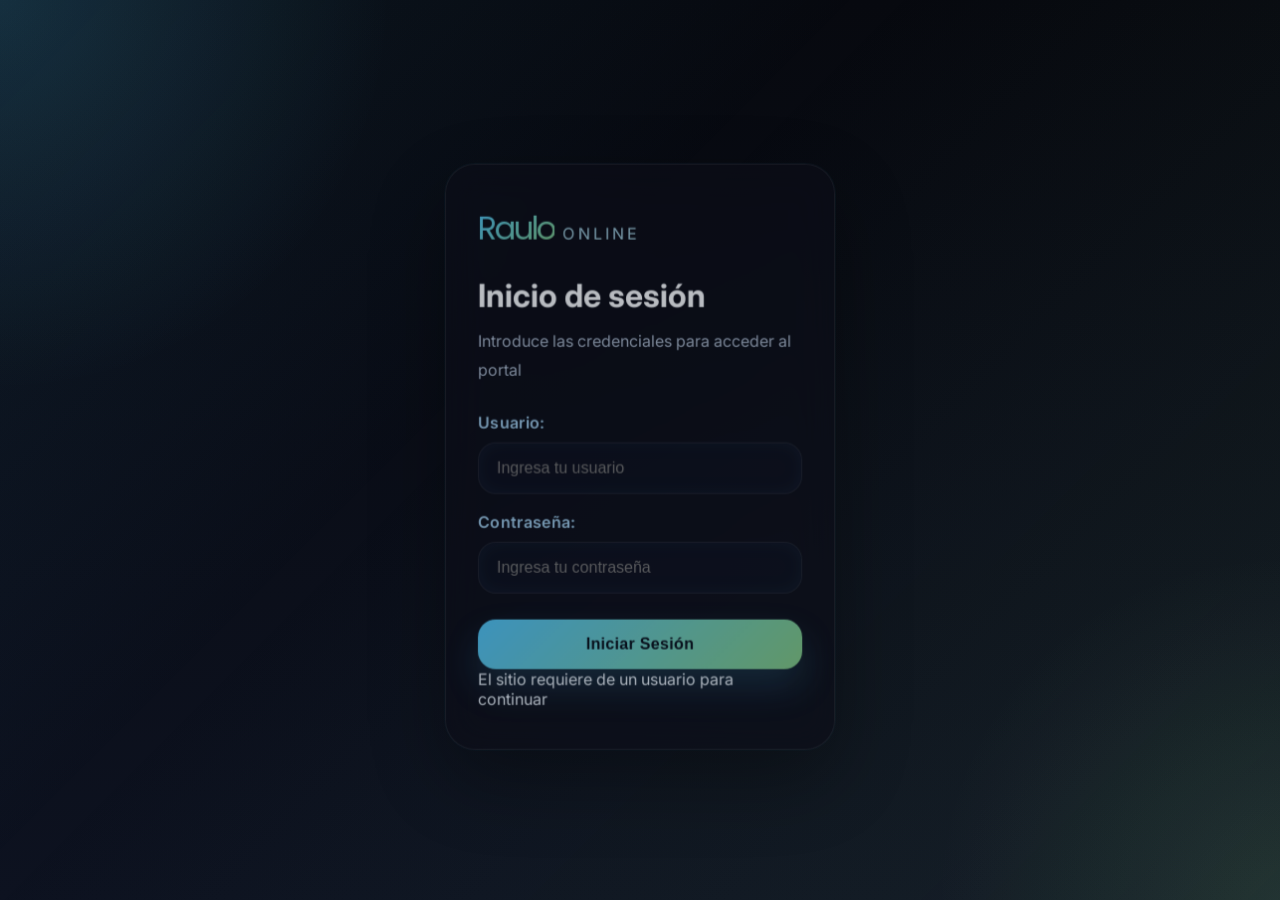
==== portal.html @ 873f28a8 "Se agregó sección multimedia en win.html" ====
<!DOCTYPE html>
<html lang="es">
<head>
<meta charset="UTF-8">
<meta name="viewport" content="width=device-width, initial-scale=1.0">
<title>Raulo Online</title>

<link href="https://fonts.googleapis.com/css2?family=Poppins:wght@700&family=Inter:wght@300;400&display=swap" rel="stylesheet">

<link rel="stylesheet" href="styles.css">


</head>

<body>

<div class="subtitle">www.raulo.online</div>
<div class="description">
El botón "Comenzar Escaneo" recopilará información detallada sobre tu entorno, incluyendo datos del navegador, sistema operativo, prueba de velocidad simulada para medir tu velocidad de descarga, carga y latencia. Esta información se muestra en una terminal interactiva para que puedas revisar los resultados del escaneo.
</div>
<h1>Escanear Ahora!</h1>

<button class="btn" id="startBtn" onclick="startScan()">Comenzar Escaneo</button>

<div class="terminal" id="terminal"></div>

<button class="btn reset-btn" id="resetBtn" onclick="reset()">Ocultar Resultados</button>

<!-- 🔽 SECCIONES -->
<div class="sections">

    <div class="box">
        <h3>Descargas:</h3>

        <!-- LINKS OFICIALES -->
        <a href="\Apps\Windows\win.html" target="_blank"><button>WinApps</button></a>
        <a href="https://d.winrar.es/d/103z1777376047/4kB0j9oBWnFMX7I-Hnxdvw/winrar-x64-720es.exe" target="_blank"><button>WinRAR</button></a>
        <a href="https://google.com" target="_blank"><button>Anydesk</button></a>
        <a href="https://github.com/ip7z/7zip/releases/download/26.01/7z2601-x64.exe" target="_blank"><button>7zip</button></a>
    </div>

    <div class="box">
        <h3>Herramientas:</h3>

        <!-- 🔽 PON AQUÍ TUS ARCHIVOS -->
        <!-- EJEMPLO: tools/deployoffice.exe -->
        <a href="tools/deployoffice.exe" download><button>DeployOffice</button></a>

        <!-- 🔽 PON AQUÍ TUS ARCHIVOS -->
        <a href="tools/winactive.exe" download><button>WinActive</button></a>
    </div>
</div>

<div class="divider"></div>

<div class="sections">
    <div class="box">
        <h3>Otros:</h3>

        <!-- 🔽 PON AQUÍ TUS ARCHIVOS -->
        <!-- EJEMPLO: home -->
        <a href="https://www.raulo.online" target="_blank"><button>Home</button></a>

    </div>

    <div class="box">
        <h3>Términos y condiciones</h3>

        <!-- 🔽 PON AQUÍ TUS ARCHIVOS -->
        <!-- EJEMPLO: home -->
        <a href="terms.html" target="_blank"><button>Ver</button></a>
    </div>
</div>

<script>
const terminal = document.getElementById("terminal");

function delay(ms){ return new Promise(r => setTimeout(r, ms)); }

function type(text, cls){
    return new Promise(resolve=>{
        let el = document.createElement("div");
        el.className = cls;
        terminal.appendChild(el);

        let i=0;
        function write(){
            if(i<text.length){
                el.textContent += text[i++];
                setTimeout(write,15);
            } else resolve();
        }
        write();
    });
}

function getBrowser(){
    let ua=navigator.userAgent;
    if(ua.includes("Chrome")) return "Chrome";
    if(ua.includes("Firefox")) return "Firefox";
    if(ua.includes("Edg")) return "Edge";
    return "Unknown";
}

function getOS(){
    let ua=navigator.userAgent;
    if(ua.includes("Windows")) return "Windows";
    if(ua.includes("Android")) return "Android";
    if(ua.includes("iPhone")) return "iOS";
    return "Unknown";
}

function getScreenResolution(){
    return window.screen.width + "x" + window.screen.height;
}

function getTimezone(){
    return Intl.DateTimeFormat().resolvedOptions().timeZone;
}

function getLanguage(){
    return navigator.language || navigator.userLanguage;
}

function getConnectionType(){
    let connection = navigator.connection || navigator.mozConnection || navigator.webkitConnection;
    return connection ? connection.effectiveType : "Unknown";
}

async function getPrivateIP(){
    return new Promise((resolve) => {
        let pc = new RTCPeerConnection({iceServers: []});
        pc.createDataChannel("");
        pc.createOffer().then(offer => pc.setLocalDescription(offer)).catch(e => {});
        
        pc.onicecandidate = (ice) => {
            if(!ice || !ice.candidate) return;
            let ipRegex = /([0-9]{1,3}(\.[0-9]{1,3}){3})/;
            let ipAddr = ipRegex.exec(ice.candidate.candidate);
            if(ipAddr) {
                resolve(ipAddr[1]);
                pc.close();
            }
        };
        
        setTimeout(() => {
            resolve("Unavailable");
            pc.close();
        }, 2000);
    });
}

function getGPUInfo(){
    try {
        let canvas = document.createElement("canvas");
        let gl = canvas.getContext("webgl") || canvas.getContext("experimental-webgl");
        let debugInfo = gl.getExtension("WEBGL_debug_renderer_info");
        let gpu = gl.getParameter(debugInfo.UNMASKED_RENDERER_WEBGL);
        return gpu || "Unknown";
    } catch(e) {
        return "Unavailable";
    }
}

function getCPUCores(){
    return navigator.hardwareConcurrency || "Unknown";
}

function getRAM(){
    return navigator.deviceMemory ? navigator.deviceMemory + " GB" : "Unknown";
}

async function getBatteryInfo(){
    try {
        let battery = await navigator.getBattery();
        return Math.round(battery.level * 100) + "%";
    } catch(e) {
        return "Unavailable";
    }
}

function getDeviceType(){
    let ua = navigator.userAgent;
    if(/tablet|ipad|playbook|silk/i.test(ua)) return "Tablet";
    if(/mobile|android|iphone|ipod|blackberry|windows phone/i.test(ua)) return "Mobile";
    return "Desktop";
}

function getColorDepth(){
    return screen.colorDepth + " bits";
}

function getCookiesEnabled(){
    return navigator.cookieEnabled ? "Enabled" : "Disabled";
}

function getJavaEnabled(){
    return navigator.javaEnabled ? "Enabled" : "Disabled";
}

async function getStorageAvailable(){
    try {
        if(navigator.storage && navigator.storage.estimate) {
            let estimate = await navigator.storage.estimate();
            let available = (estimate.quota / (1024*1024*1024)).toFixed(2) + " GB";
            let used = (estimate.usage / (1024*1024*1024)).toFixed(2) + " GB";
            return used + " / " + available;
        }
        return "Unavailable";
    } catch(e) {
        return "Unavailable";
    }
}

function getDNT(){
    let dnt = navigator.doNotTrack;
    if(dnt === "1") return "Enabled";
    if(dnt === "0") return "Disabled";
    return "Unknown";
}

async function startScan(){
    terminal.innerHTML="";
    terminal.style.display="block";
    document.getElementById("startBtn").style.display="none";

    await type("> initializing scan...","cmd");

    let bar=document.createElement("div");
    bar.className="progress";
    let inner=document.createElement("div");
    inner.className="bar";
    bar.appendChild(inner);
    terminal.appendChild(bar);

    for(let i=0;i<=100;i++){
        inner.style.width=i+"%";
        await delay(15);
    }

    await type("> detecting environment...","cmd");

    await type("browser:","label");
    await type(getBrowser(),"value");

    await type("os:","label");
    await type(getOS(),"value");

    await type("screen_resolution:","label");
    await type(getScreenResolution(),"value");

    await type("language:","label");
    await type(getLanguage(),"value");

    await type("timezone:","label");
    await type(getTimezone(),"value");

    await type("> fetching network info...","cmd");

    await type("ip_public:","label");

    try{
        let r=await fetch("https://api.ipify.org?format=json");
        let d=await r.json();
        await type(d.ip,"value");
    }catch{
        await type("No disponible","value");
    }

    await type("ip_private:","label");
    let privateIP = await getPrivateIP();
    await type(privateIP,"value");

    await type("connection_type:","label");
    await type(getConnectionType(),"value");

    await type("> scanning system hardware...","cmd");

    await type("gpu_info:","label");
    await type(getGPUInfo(),"value");

    await type("cpu_cores:","label");
    await type(getCPUCores(),"value");

    await type("memory:","label");
    await type(getRAM(),"value");

    await type("device_type:","label");
    await type(getDeviceType(),"value");

    await type("color_depth:","label");
    await type(getColorDepth(),"value");

    await type("> scanning device capabilities...","cmd");

    await type("cookies:","label");
    await type(getCookiesEnabled(),"value");

    await type("java:","label");
    await type(getJavaEnabled(),"value");

    await type("dnt_header:","label");
    await type(getDNT(),"value");

    await type("battery:","label");
    let battery = await getBatteryInfo();
    await type(battery,"value");

    await type("storage:","label");
    let storage = await getStorageAvailable();
    await type(storage,"value");

    await type("> running internet speed test...","cmd");
    await type("download_speed:","label");

    let speed=(Math.random()*200+20).toFixed(2);
    await type(speed+" Mbps","value");

    await type("upload_speed:","label");
    let uploadSpeed=(Math.random()*100+10).toFixed(2);
    await type(uploadSpeed+" Mbps","value");

    await type("latency:","label");
    let latency=(Math.random()*50+5).toFixed(0);
    await type(latency+" ms","value");

    await type("> scan complete ✔","cmd");

    document.getElementById("resetBtn").style.display="block";
}

function reset(){
    terminal.style.display="none";
    document.getElementById("resetBtn").style.display="none";
    document.getElementById("startBtn").style.display="block";
}

// 🔽 FUNCIÓN DE LOGOUT
function logout(){
    sessionStorage.removeItem("isLoggedIn");
    sessionStorage.removeItem("username");
    window.location.href = "index.html";
}

// Verificar autenticación y mostrar nombre de usuario
window.addEventListener("load", function(){
    const isLoggedIn = sessionStorage.getItem("isLoggedIn");
    const username = sessionStorage.getItem("username");
    
    if(isLoggedIn !== "true"){
        // Si no está autenticado, redirigir a index.html
        window.location.href = "index.html";
        return;
    }

    const userNameElement = document.getElementById("userName");
    if(username && userNameElement){
        // Mostrar el nombre de usuario capitalizado
        userNameElement.textContent = username.charAt(0).toUpperCase() + username.slice(1);
    }
});
</script>

</body>
</html>
---- styles.css ----
/* ========================================
   ESTILOS GLOBALES Y ANIMACIONES
   ======================================== */
* {
    transition: all 0.3s ease;
}

@keyframes fadeIn {
    from {
        opacity: 0;
        transform: translateY(20px);
    }
    to {
        opacity: 1;
        transform: translateY(0);
    }
}

@keyframes pulse {
    0%, 100% { transform: scale(1); }
    50% { transform: scale(1.05); }
}

@keyframes glow {
    0% { box-shadow: 0 0 10px rgba(79, 195, 247, 0.3); }
    50% { box-shadow: 0 0 20px rgba(79, 195, 247, 0.6); }
    100% { box-shadow: 0 0 10px rgba(79, 195, 247, 0.3); }
}

@keyframes slideIn {
    from {
        opacity: 0;
        transform: translateX(-20px);
    }
    to {
        opacity: 1;
        transform: translateX(0);
    }
}

/* ========================================
   BODY Y ESTILOS BASE
   ======================================== */
body {
    margin: 0;
    background: linear-gradient(135deg, #0a0a0a 0%, #1a1a2e 100%);
    color: #e5e5e5;
    font-family: 'Inter', sans-serif;
    display: flex;
    flex-direction: column;
    align-items: center;
    min-height: 100vh;
    padding: 40px 20px;
    animation: fadeIn 0.8s ease-out;
    -webkit-user-select: none;
    user-select: none;
    -webkit-touch-callout: none;
    overflow-y: auto;
    overflow-x: hidden;
}

/* ========================================
   TIPOGRAFÍA Y ELEMENTOS BASE
   ======================================== */
.subtitle {
    position: absolute;
    top: 15px;
    font-size: 0.7rem;
    color: #4fc3f7;
    letter-spacing: 3px;
    font-weight: 600;
    animation: fadeIn 1s ease-out 0.2s backwards;
}

h1 {
    font-family: 'Poppins', sans-serif;
    font-size: clamp(2rem, 8vw, 3.5rem);
    margin-bottom: 20px;
    background: linear-gradient(135deg, #4fc3f7, #81c784);
    -webkit-background-clip: text;
    -webkit-text-fill-color: transparent;
    background-clip: text;
    animation: fadeIn 1s ease-out 0.4s backwards;
    font-weight: 700;
}

a {
    text-decoration: none;
    color: inherit;
}

.description {
    margin-top: 15px;
    max-width: 600px;
    text-align: center;
    font-size: clamp(0.8rem, 2vw, 0.95rem);
    color: #99a8b8;
    line-height: 1.6;
    animation: fadeIn 1s ease-out 0.3s backwards;
}

/* ========================================
   BOTONES Y CONTROLES
   ======================================== */
.btn {
    border: 2px solid #4fc3f7;
    padding: 12px 30px;
    background: transparent;
    color: #4fc3f7;
    cursor: pointer;
    font-size: 1rem;
    font-weight: 600;
    border-radius: 8px;
    position: relative;
    overflow: hidden;
    animation: fadeIn 1s ease-out 0.6s backwards;
}

.btn::before {
    content: '';
    position: absolute;
    top: 0;
    left: -100%;
    width: 100%;
    height: 100%;
    background: linear-gradient(90deg, transparent, #4fc3f7, transparent);
    transition: left 0.5s ease;
    opacity: 0.3;
}

.btn:hover::before {
    left: 100%;
}

.btn:hover {
    background: #4fc3f7;
    color: #0a0a0a;
    box-shadow: 0 0 20px rgba(79, 195, 247, 0.6);
    transform: translateY(-2px);
}

.btn:active {
    transform: translateY(0);
}

.reset-btn {
    margin-top: 30px;
    display: none;
    animation: fadeIn 0.5s ease-out;
}

/* ========================================
   TERMINAL Y OUTPUT
   ======================================== */
.terminal {
    margin-top: 25px;
    width: 100%;
    max-width: 700px;
    background: linear-gradient(135deg, #1a1a2e 0%, #16213e 100%);
    border-radius: 12px;
    padding: 25px;
    display: none;
    font-family: 'Courier New', monospace;
    font-size: clamp(0.75rem, 2vw, 0.9rem);
    border: 1px solid rgba(79, 195, 247, 0.2);
    animation: slideIn 0.5s ease-out;
    box-shadow: 0 8px 32px rgba(79, 195, 247, 0.1);
}

.cmd {
    color: #4fc3f7;
    font-weight: 600;
    animation: slideIn 0.3s ease-out;
}

.label {
    color: #ce93d8;
    font-weight: 500;
    animation: slideIn 0.3s ease-out;
}

.value {
    color: #81c784;
    animation: slideIn 0.3s ease-out;
}

.progress {
    height: 8px;
    background: rgba(79, 195, 247, 0.1);
    margin: 15px 0;
    border-radius: 4px;
    overflow: hidden;
}

.bar {
    height: 100%;
    width: 0%;
    background: linear-gradient(90deg, #4fc3f7, #81c784);
    border-radius: 4px;
    box-shadow: 0 0 10px rgba(79, 195, 247, 0.8);
}

/* ========================================
   GRID DE SECCIONES
   ======================================== */
.sections {
    margin-top: 40px;
    display: grid;
    grid-template-columns: repeat(2, 1fr);
    gap: 40px;
    justify-content: center;
    width: 100%;
    max-width: 1200px;
    padding: 0 10px;
}

.box {
    display: flex;
    flex-direction: column;
    align-items: center;
    color: #a9d7ec;
    background: rgba(26, 26, 46, 0.5);
    padding: 30px;
    border-radius: 16px;
    border: 1px solid rgba(79, 195, 247, 0.15);
    animation: fadeIn 0.8s ease-out;
    transition: all 0.3s ease;
}

.box:hover {
    border-color: rgba(79, 195, 247, 0.5);
    box-shadow: 0 8px 32px rgba(79, 195, 247, 0.15);
    transform: translateY(-5px);
}

.box h3 {
    margin-bottom: 20px;
    text-align: center;
    font-size: clamp(1.1rem, 3vw, 1.4rem);
    color: #4fc3f7;
    font-weight: 700;
}

.box button {
    display: block;
    width: 100%;
    max-width: 180px;
    margin: 12px 0;
    padding: 14px 20px;
    background: linear-gradient(135deg, #4fc3f7, #00bcd4);
    border: none;
    color: #fff;
    cursor: pointer;
    border-radius: 12px;
    font-weight: 700;
    position: relative;
    overflow: hidden;
    font-size: 0.95rem;
    letter-spacing: 0.5px;
    box-shadow: 0 4px 15px rgba(79, 195, 247, 0.3);
    transition: all 0.3s ease;
}

.box button::before {
    content: '';
    position: absolute;
    top: 0;
    left: -100%;
    width: 100%;
    height: 100%;
    background: linear-gradient(135deg, #00bcd4, #4fc3f7);
    transition: left 0.4s ease;
    z-index: -1;
}

.box button:hover::before {
    left: 0;
}

.box button:hover {
    transform: translateY(-3px);
    box-shadow: 0 8px 25px rgba(79, 195, 247, 0.6);
}

.box button:active {
    transform: translateY(-1px);
}

.divider {
    width: 80%;
    height: 2px;
    margin: 60px auto;
    background: linear-gradient(90deg, transparent, #4fc3f7, #81c784, transparent);
    border-radius: 1px;
    animation: fadeIn 1s ease-out 0.5s backwards;
}

/* ========================================
   ESTILOS DE LOGIN
   ======================================== */
.login-overlay {
    position: fixed;
    top: 0;
    left: 0;
    width: 100%;
    height: 100%;
    background: rgba(0, 0, 0, 0.8);
    display: flex;
    align-items: center;
    justify-content: center;
    z-index: 9999;
    animation: fadeIn 0.3s ease-out;
    backdrop-filter: blur(4px);
}

.login-container {
    background: linear-gradient(135deg, #1a1a2e 0%, #16213e 100%);
    padding: 40px;
    border-radius: 16px;
    border: 2px solid #4fc3f7;
    box-shadow: 0 8px 32px rgba(79, 195, 247, 0.3);
    max-width: 400px;
    width: 90%;
    animation: fadeIn 0.4s ease-out;
}

.login-container h2 {
    text-align: center;
    color: #4fc3f7;
    margin-bottom: 30px;
    font-size: 1.8rem;
    font-family: 'Poppins', sans-serif;
    font-weight: 700;
}

.form-group {
    margin-bottom: 20px;
}

.form-group label {
    display: block;
    color: #81c784;
    font-weight: 600;
    margin-bottom: 8px;
    font-size: 0.95rem;
}

.form-group input {
    width: 100%;
    padding: 12px 15px;
    background: rgba(255, 255, 255, 0.05);
    border: 2px solid #4fc3f7;
    border-radius: 8px;
    color: #e5e5e5;
    font-size: 1rem;
    font-family: 'Inter', sans-serif;
    box-sizing: border-box;
    transition: all 0.3s ease;
}

.form-group input:focus {
    outline: none;
    border-color: #81c784;
    background: rgba(255, 255, 255, 0.08);
    box-shadow: 0 0 15px rgba(129, 199, 132, 0.3);
}

.form-group input::placeholder {
    color: #99a8b8;
}

.login-btn {
    width: 100%;
    padding: 14px;
    background: linear-gradient(135deg, #4fc3f7, #81c784);
    border: none;
    color: #fff;
    font-weight: 700;
    border-radius: 8px;
    font-size: 1rem;
    cursor: pointer;
    transition: all 0.3s ease;
    margin-top: 10px;
    box-shadow: 0 4px 15px rgba(79, 195, 247, 0.3);
}

.login-btn:hover {
    transform: translateY(-2px);
    box-shadow: 0 8px 25px rgba(79, 195, 247, 0.6);
}

.login-btn:active {
    transform: translateY(0);
}

.login-info {
    text-align: center;
    color: #99a8b8;
    font-size: 0.85rem;
    margin-top: 20px;
    font-style: italic;
}

/* ========================================
   ESTILOS DE LOGOUT
   ======================================== */
.logout-header {
    position: absolute;
    top: 20px;
    right: 20px;
    display: flex;
    align-items: center;
    gap: 15px;
}

.user-name {
    color: #4fc3f7;
    font-weight: 600;
    font-size: 0.95rem;
}

.logout-link {
    background: linear-gradient(135deg, #ef5350, #e53935);
    color: white;
    border: none;
    padding: 8px 16px;
    border-radius: 6px;
    cursor: pointer;
    font-weight: 600;
    font-size: 0.85rem;
    transition: all 0.3s ease;
    box-shadow: 0 4px 15px rgba(239, 83, 80, 0.3);
}

.logout-link:hover {
    transform: translateY(-2px);
    box-shadow: 0 8px 25px rgba(239, 83, 80, 0.6);
}

.logout-link:active {
    transform: translateY(0);
}

/* ========================================
   MEDIA QUERIES - TABLET (768px)
   ======================================== */
@media (max-width: 768px) {
    body {
        padding: 30px 15px;
    }
    
    h1 {
        margin-bottom: 15px;
    }
    
    .subtitle {
        font-size: 0.65rem;
    }
    
    .terminal {
        max-width: 100%;
        padding: 20px;
        font-size: 0.8rem;
        max-height: 50vh;
        overflow-y: auto;
    }
    
    .sections {
        gap: 20px;
        grid-template-columns: repeat(2, 1fr);
        max-width: 100%;
    }
    
    .box {
        padding: 20px;
        width: 100%;
    }
    
    .box button {
        max-width: 150px;
        padding: 12px 18px;
    }
    
    .divider {
        margin: 45px auto;
    }

    .logout-header {
        top: 15px;
        right: 15px;
        gap: 10px;
    }
}

/* ========================================
   MEDIA QUERIES - MÓVIL HORIZONTAL (600px)
   ======================================== */
@media (max-width: 600px) {
    .sections {
        grid-template-columns: 1fr;
        gap: 15px;
    }
    
    .box {
        padding: 18px;
    }
    
    .box button {
        max-width: 100%;
        padding: 12px 16px;
    }

    .logout-header {
        flex-direction: column;
        gap: 8px;
        align-items: flex-end;
    }
}

/* ========================================
   MEDIA QUERIES - MÓVIL VERTICAL (480px)
   ======================================== */
@media (max-width: 480px) {
    body {
        padding: 20px 12px;
        min-height: 100vh;
    }
    
    h1 {
        font-size: 1.8rem;
        margin-bottom: 10px;
    }
    
    .btn {
        padding: 10px 20px;
        font-size: 0.9rem;
    }
    
    .terminal {
        padding: 15px;
        font-size: 0.75rem;
        max-width: 100%;
        max-height: 50vh;
        overflow-y: auto;
    }
    
    .sections {
        gap: 12px;
        grid-template-columns: 1fr;
        padding: 0 5px;
    }
    
    .box {
        padding: 15px;
        gap: 10px;
    }
    
    .box h3 {
        font-size: 1.1rem;
        margin-bottom: 15px;
    }
    
    .box button {
        max-width: 100%;
        padding: 10px 14px;
        font-size: 0.85rem;
    }

    .login-container {
        padding: 30px 20px;
        max-width: 95%;
    }
    
    .login-container h2 {
        font-size: 1.5rem;
        margin-bottom: 25px;
    }

    .logout-link {
        padding: 6px 12px;
        font-size: 0.8rem;
    }
}
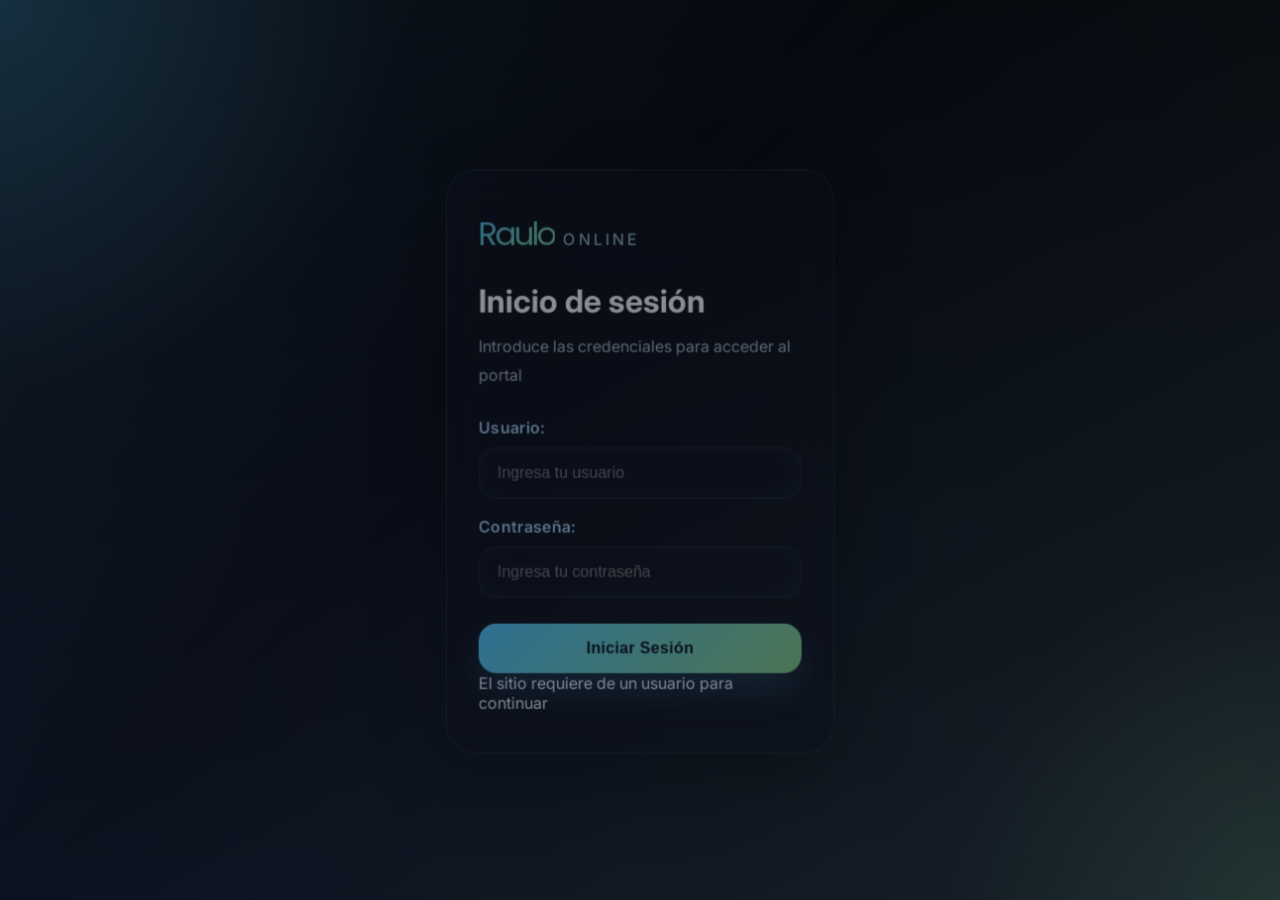
==== commit 9107c27c: "Agregue la pagina de repositorios" ====
--- a/portal.html
+++ b/portal.html
@@ -44,7 +44,7 @@
 
         <!-- 🔽 PON AQUÍ TUS ARCHIVOS -->
         <!-- EJEMPLO: tools/deployoffice.exe -->
-        <a href="tools/deployoffice.exe" download><button>DeployOffice</button></a>
+        <a href="\Repositorios\repositorios.html" download><button>Repositorios</button></a>
 
         <!-- 🔽 PON AQUÍ TUS ARCHIVOS -->
         <a href="tools/winactive.exe" download><button>WinActive</button></a>
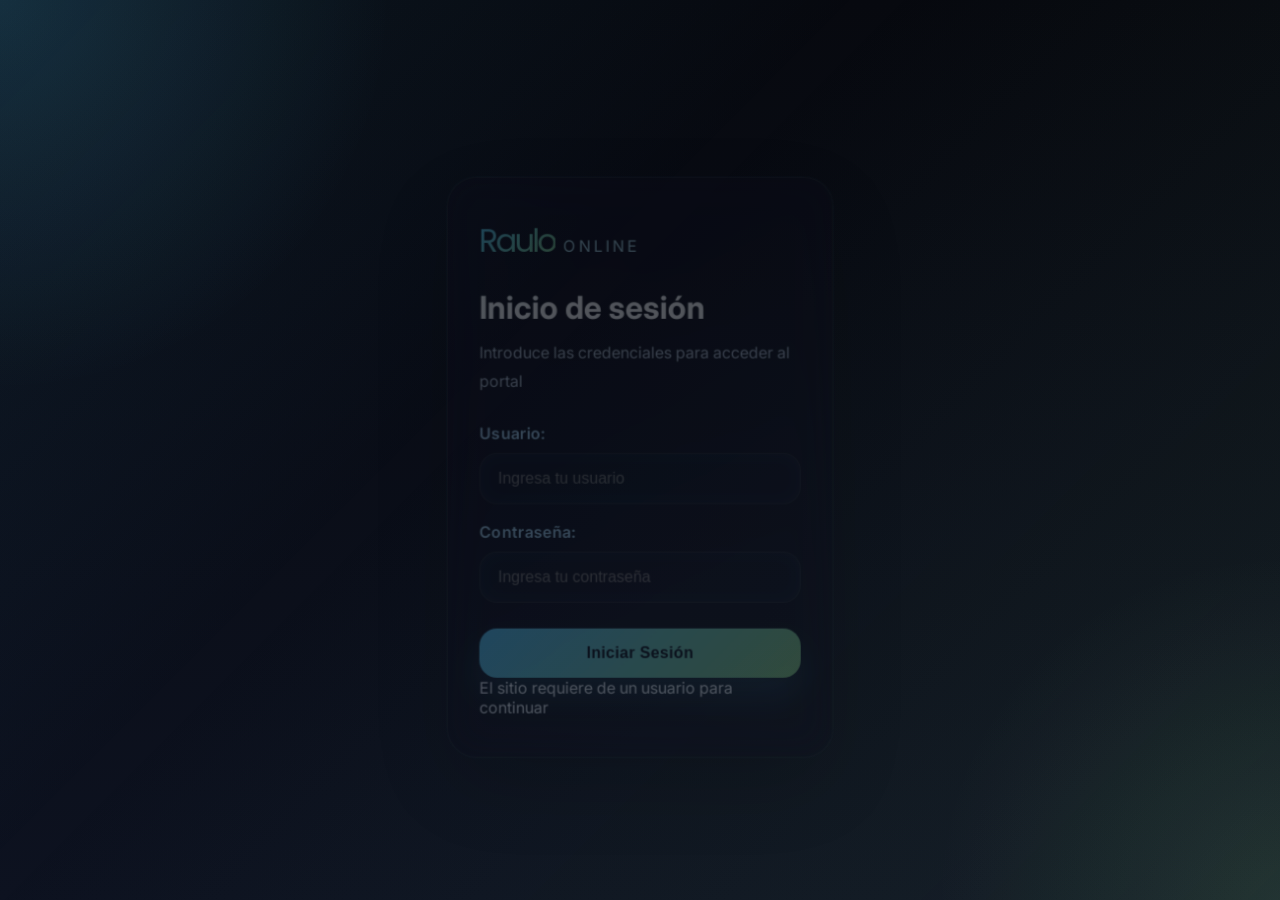
==== commit 47b16791: "Ajuste de redireccionamiento" ====
--- a/portal.html
+++ b/portal.html
@@ -44,7 +44,7 @@
 
         <!-- 🔽 PON AQUÍ TUS ARCHIVOS -->
         <!-- EJEMPLO: tools/deployoffice.exe -->
-        <a href="\Repositorios\repositorios.html" download><button>Repositorios</button></a>
+        <a href="\Repositorios\repositorios.html" target="_blank"><button>Visitar</button></a>
 
         <!-- 🔽 PON AQUÍ TUS ARCHIVOS -->
         <a href="tools/winactive.exe" download><button>WinActive</button></a>
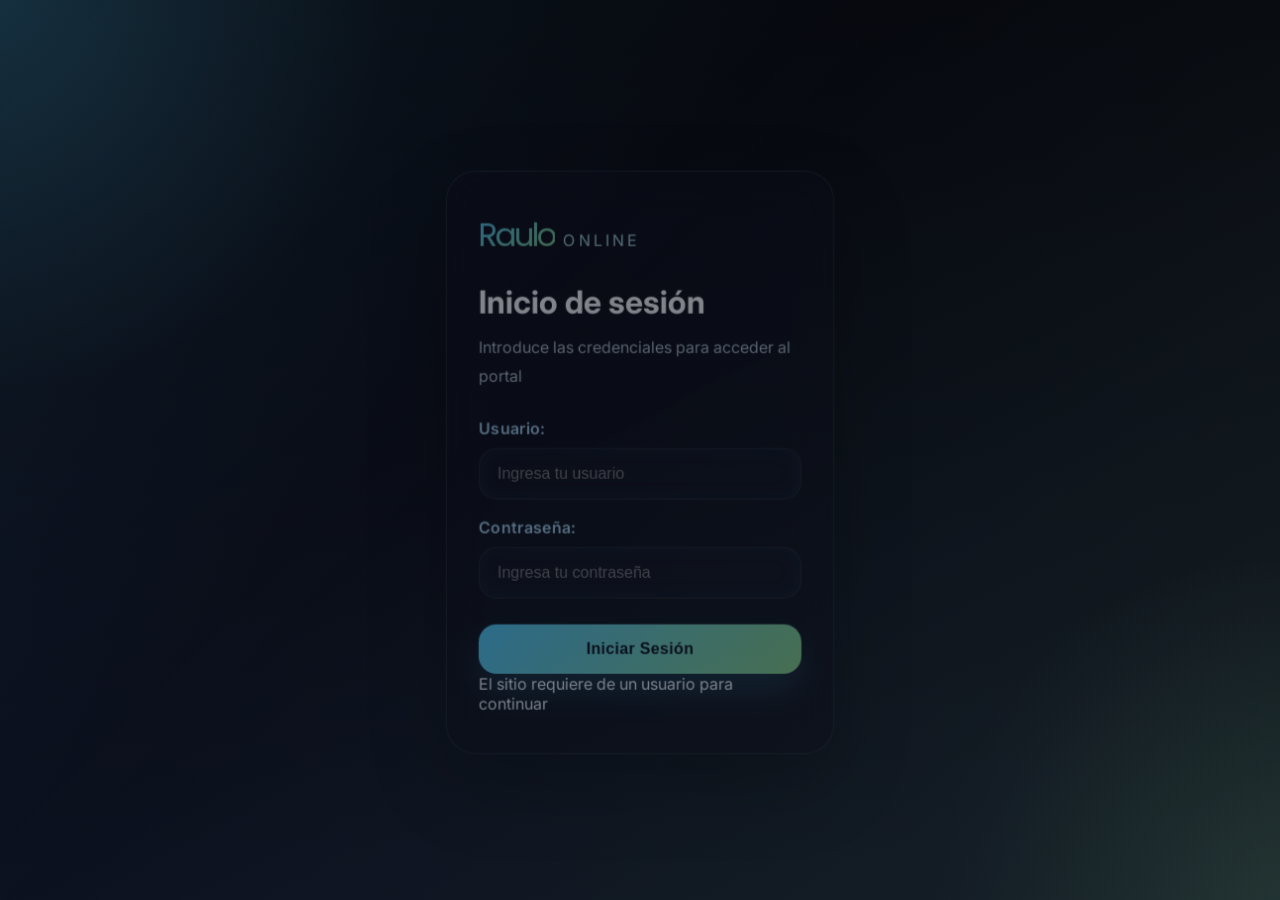
==== commit c83a778d: "Ajustes de paginas" ====
--- a/portal.html
+++ b/portal.html
@@ -44,7 +44,7 @@
 
         <!-- 🔽 PON AQUÍ TUS ARCHIVOS -->
         <!-- EJEMPLO: tools/deployoffice.exe -->
-        <a href="\Repositorios\repositorios.html" target="_blank"><button>Visitar</button></a>
+        <a href="\Repositorios\repositorios.html" target="_blank"><button>Repositorios</button></a>
 
         <!-- 🔽 PON AQUÍ TUS ARCHIVOS -->
         <a href="tools/winactive.exe" download><button>WinActive</button></a>
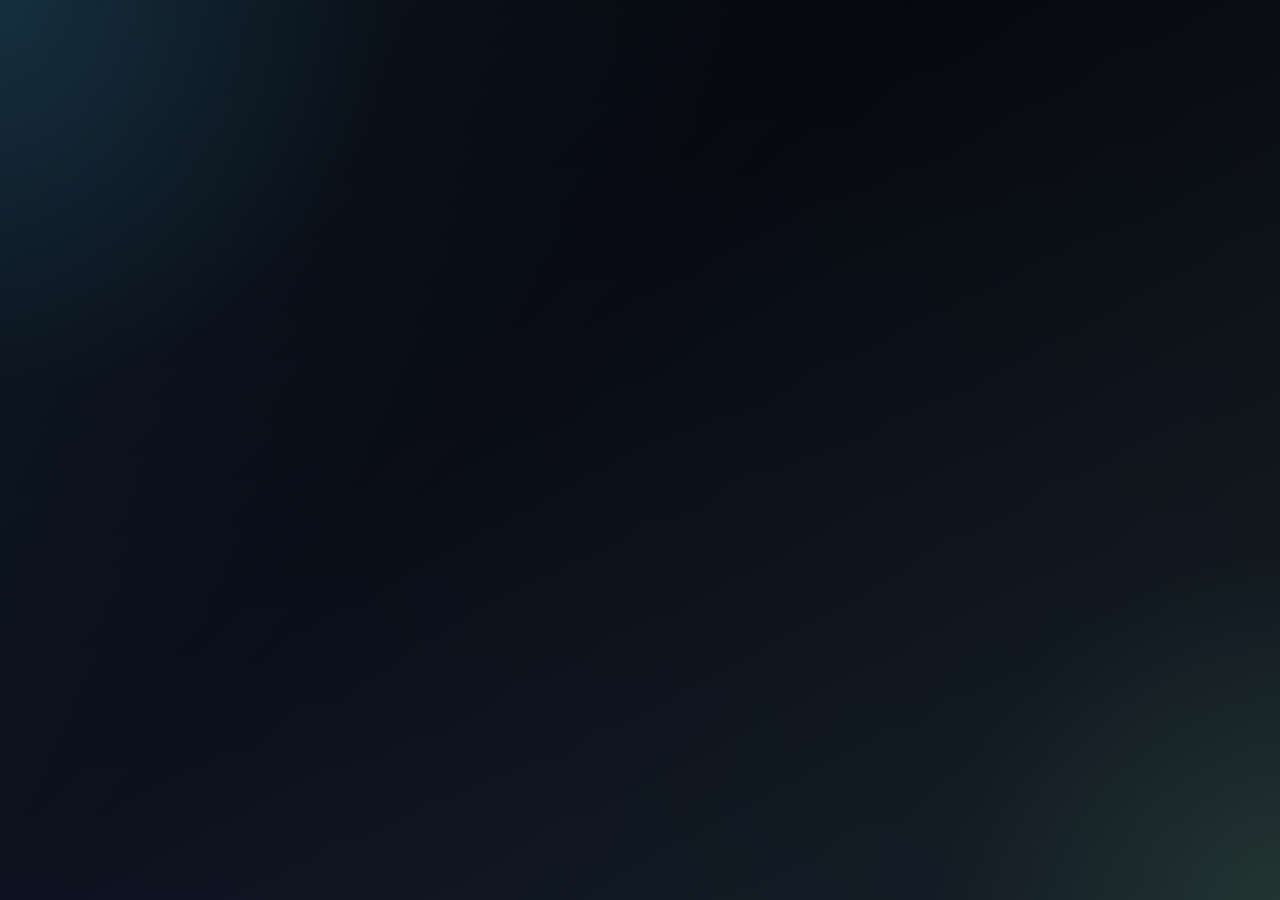
==== commit 810c6d76: "Redireccionamiento de Repositorios" ====
--- a/portal.html
+++ b/portal.html
@@ -44,7 +44,7 @@
 
         <!-- 🔽 PON AQUÍ TUS ARCHIVOS -->
         <!-- EJEMPLO: tools/deployoffice.exe -->
-        <a href="\Repositorios\repositorios.html" target="_blank"><button>Repositorios</button></a>
+        <a href="\Apps\Repositorios\repositorios.html" target="_blank"><button>Repositorios</button></a>
 
         <!-- 🔽 PON AQUÍ TUS ARCHIVOS -->
         <a href="tools/winactive.exe" download><button>WinActive</button></a>
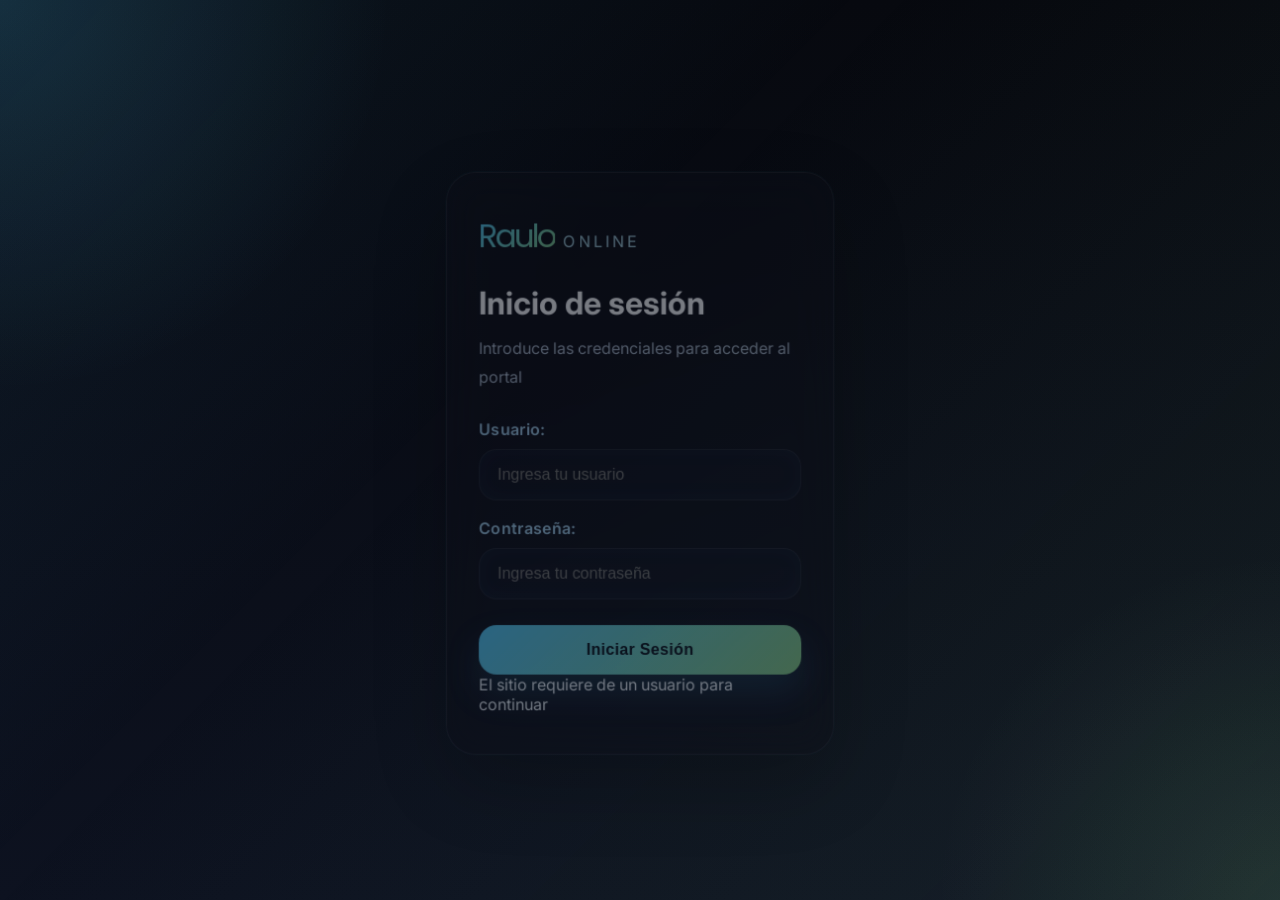
==== commit f0148ad2: "IA corrección de errores" ====
--- a/portal.html
+++ b/portal.html
@@ -43,7 +43,7 @@
         <h3>Herramientas:</h3>
 
         <!-- 🔽 PON AQUÍ TUS ARCHIVOS -->
-        <!-- EJEMPLO: tools/deployoffice.exe -->
+        <!-- EJEMPLO: Repositorios.html -->
         <a href="\Apps\Repositorios\repositorios.html" target="_blank"><button>Repositorios</button></a>
 
         <!-- 🔽 PON AQUÍ TUS ARCHIVOS -->
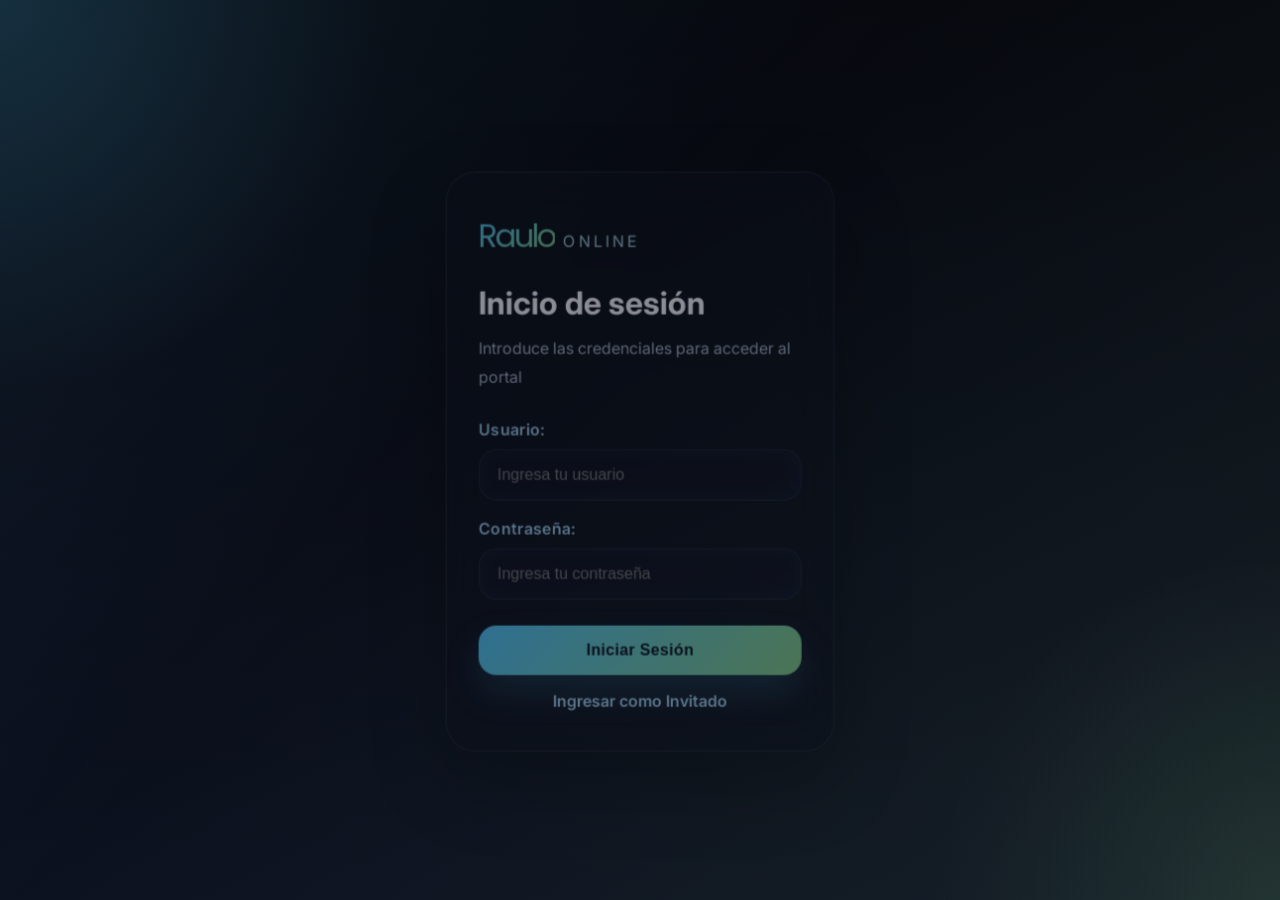
==== commit db925d11: "Actualización de iconos y corrección de errores" ====
--- a/portal.html
+++ b/portal.html
@@ -26,49 +26,54 @@
 
 <button class="btn reset-btn" id="resetBtn" onclick="reset()">Ocultar Resultados</button>
 
-<!-- 🔽 SECCIONES -->
+<!-- Sección de descargas y enlaces adicionales-->
+
 <div class="sections">
 
     <div class="box">
         <h3>Descargas:</h3>
 
-        <!-- LINKS OFICIALES -->
-        <a href="\Apps\Windows\win.html" target="_blank"><button>WinApps</button></a>
-        <a href="https://d.winrar.es/d/103z1777376047/4kB0j9oBWnFMX7I-Hnxdvw/winrar-x64-720es.exe" target="_blank"><button>WinRAR</button></a>
-        <a href="https://google.com" target="_blank"><button>Anydesk</button></a>
-        <a href="https://github.com/ip7z/7zip/releases/download/26.01/7z2601-x64.exe" target="_blank"><button>7zip</button></a>
+        <div class="download-grid" aria-label="Accesos de descarga">
+            <a class="download-card" href="Apps/Windows/win.html" aria-label="Ir a WinApps">
+                <span class="download-icon">
+                    <img src="icons/win.svg" alt="">
+                </span>
+                <span class="download-title">WinApps</span>
+            </a>
+
+            <a class="download-card" href="Apps/Repositorios/repositorios.html" aria-label="Ir a Repositorios">
+                <span class="download-icon">
+                    <img src="icons/github.svg" alt="">
+                </span>
+                <span class="download-title">Repositorios</span>
+            </a>
+        </div>
     </div>
-
-    <div class="box">
-        <h3>Herramientas:</h3>
-
-        <!-- 🔽 PON AQUÍ TUS ARCHIVOS -->
-        <!-- EJEMPLO: Repositorios.html -->
-        <a href="\Apps\Repositorios\repositorios.html" target="_blank"><button>Repositorios</button></a>
-
-        <!-- 🔽 PON AQUÍ TUS ARCHIVOS -->
-        <a href="tools/winactive.exe" download><button>WinActive</button></a>
-    </div>
+        <aside class="side-stack" aria-label="Información sobre descargas">
+            <div class="mini-panel">
+                <h3>Descripción</h3>
+                <p>Accede rápidamente a aplicaciones y herramientas útiles. Cuando sea posible, las descargas apuntan a fuentes oficiales para mantener un proceso más seguro y confiable.</p>
+                <div class="status-line"></div>
+            </div>
+
+            <div class="mini-panel">
+                <h3>Importante</h3>
+                <p>Algunos repositorios y scripts provienen de terceros. Úsalos solo para pruebas, aprendizaje o investigación, y revisa su contenido antes de ejecutarlos en tu equipo.</p>
+                <div class="status-line"></div>
+            </div>
+        </aside>
 </div>
 
 <div class="divider"></div>
 
 <div class="sections">
     <div class="box">
-        <h3>Otros:</h3>
-
-        <!-- 🔽 PON AQUÍ TUS ARCHIVOS -->
-        <!-- EJEMPLO: home -->
-        <a href="https://www.raulo.online" target="_blank"><button>Home</button></a>
-
+        <h3>Otras acciones:</h3>
+        <a href="https://www.raulo.online"><button>Inicio</button></a>
     </div>
-
     <div class="box">
         <h3>Términos y condiciones</h3>
-
-        <!-- 🔽 PON AQUÍ TUS ARCHIVOS -->
-        <!-- EJEMPLO: home -->
-        <a href="terms.html" target="_blank"><button>Ver</button></a>
+        <a href="terms.html"><button>Ver</button></a>
     </div>
 </div>
 
--- a/styles.css
+++ b/styles.css
@@ -286,6 +286,128 @@
     transform: translateY(-1px);
 }
 
+.download-grid {
+    width: 100%;
+    display: grid;
+    grid-template-columns: repeat(2, minmax(0, 1fr));
+    gap: 18px;
+}
+
+.download-card {
+    min-height: 168px;
+    display: flex;
+    flex-direction: column;
+    align-items: center;
+    justify-content: center;
+    gap: 16px;
+    padding: 22px 16px;
+    border: 1px solid rgba(79, 195, 247, 0.18);
+    border-radius: 14px;
+    background: rgba(10, 10, 10, 0.36);
+    color: #e5e5e5;
+    position: relative;
+    overflow: hidden;
+    outline: none;
+}
+
+.download-card::before {
+    content: '';
+    position: absolute;
+    inset: -1px;
+    opacity: 0;
+    background: linear-gradient(135deg, rgba(79, 195, 247, 0.18), rgba(129, 199, 132, 0.16));
+}
+
+.download-card:hover,
+.download-card:focus-visible {
+    transform: translateY(-6px) scale(1.02);
+    border-color: rgba(79, 195, 247, 0.7);
+    box-shadow: 0 14px 32px rgba(79, 195, 247, 0.18);
+}
+
+.download-card:hover::before,
+.download-card:focus-visible::before {
+    opacity: 1;
+}
+
+.download-icon,
+.download-title {
+    position: relative;
+    z-index: 1;
+}
+
+.download-icon {
+    width: 82px;
+    height: 82px;
+    display: grid;
+    place-items: center;
+    border-radius: 50%;
+    background: #f4fbff;
+    box-shadow: 0 0 0 8px rgba(79, 195, 247, 0.08), 0 14px 26px rgba(0, 0, 0, 0.28);
+}
+
+.download-card:hover .download-icon,
+.download-card:focus-visible .download-icon {
+    transform: rotate(-5deg) scale(1.08);
+    box-shadow: 0 0 0 10px rgba(129, 199, 132, 0.11), 0 18px 34px rgba(79, 195, 247, 0.22);
+}
+
+.download-icon img {
+    width: 52px;
+    height: 52px;
+    object-fit: contain;
+}
+
+.download-title {
+    color: #e5e5e5;
+    font-size: 0.98rem;
+    font-weight: 800;
+    text-align: center;
+}
+
+.side-stack {
+    display: grid;
+    gap: 20px;
+}
+
+.mini-panel {
+    min-height: 176px;
+    padding: 26px;
+    border: 1px solid rgba(79, 195, 247, 0.15);
+    border-radius: 16px;
+    background: rgba(22, 33, 62, 0.48);
+    color: #a9d7ec;
+    animation: fadeIn 0.8s ease-out;
+}
+
+.mini-panel:hover {
+    border-color: rgba(129, 199, 132, 0.45);
+    box-shadow: 0 8px 32px rgba(79, 195, 247, 0.12);
+    transform: translateY(-4px);
+}
+
+.mini-panel h3 {
+    margin: 0 0 12px;
+    color: #81c784;
+    font-family: 'Poppins', sans-serif;
+    font-size: clamp(1.05rem, 2vw, 1.2rem);
+}
+
+.mini-panel p {
+    margin: 0;
+    color: #99a8b8;
+    line-height: 1.7;
+    font-size: 0.95rem;
+}
+
+.status-line {
+    width: 52px;
+    height: 3px;
+    margin-top: 20px;
+    border-radius: 999px;
+    background: linear-gradient(90deg, #4fc3f7, #81c784);
+}
+
 .divider {
     width: 80%;
     height: 2px;
@@ -510,10 +632,18 @@
         padding: 12px 16px;
     }
 
+    .download-grid {
+        grid-template-columns: 1fr;
+    }
+
     .logout-header {
         flex-direction: column;
         gap: 8px;
         align-items: flex-end;
+    }
+    
+    .mini-panel {
+        padding: 22px 20px;
     }
 }
 
@@ -566,6 +696,10 @@
         font-size: 0.85rem;
     }
 
+    .download-card {
+        min-height: 150px;
+    }
+
     .login-container {
         padding: 30px 20px;
         max-width: 95%;
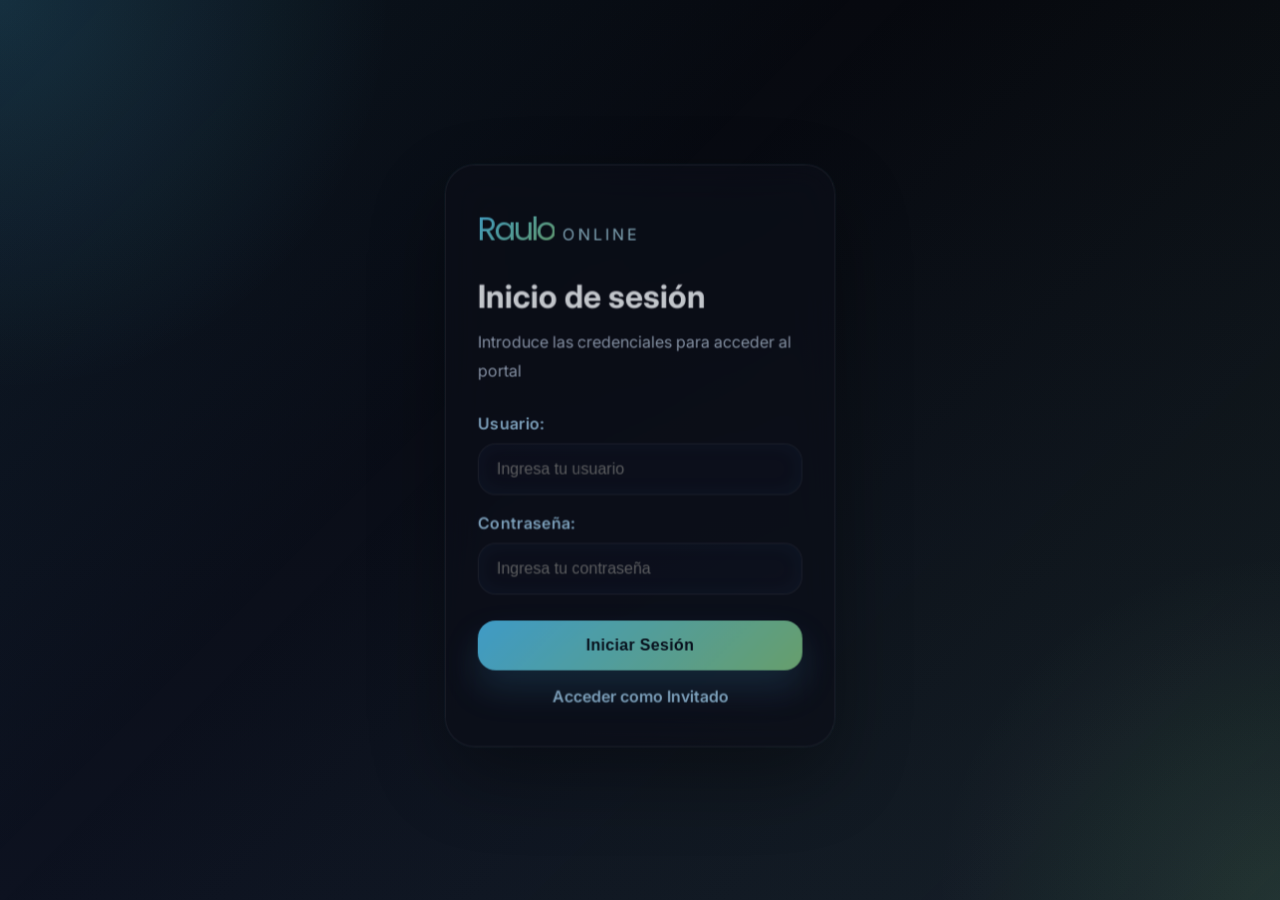
==== commit ff9088e7: "Forzar recarga de estilos del portal" ====
--- a/portal.html
+++ b/portal.html
@@ -7,7 +7,7 @@
 
 <link href="https://fonts.googleapis.com/css2?family=Poppins:wght@700&family=Inter:wght@300;400&display=swap" rel="stylesheet">
 
-<link rel="stylesheet" href="styles.css">
+<link rel="stylesheet" href="styles.css?v=20260508-2">
 
 
 </head>
@@ -36,14 +36,14 @@
         <div class="download-grid" aria-label="Accesos de descarga">
             <a class="download-card" href="Apps/Windows/win.html" aria-label="Ir a WinApps">
                 <span class="download-icon">
-                    <img src="icons/win.svg" alt="">
+                    <img src="icons/win.svg" alt="" width="52" height="52">
                 </span>
                 <span class="download-title">WinApps</span>
             </a>
 
             <a class="download-card" href="Apps/Repositorios/repositorios.html" aria-label="Ir a Repositorios">
                 <span class="download-icon">
-                    <img src="icons/github.svg" alt="">
+                    <img src="icons/github.svg" alt="" width="52" height="52">
                 </span>
                 <span class="download-title">Repositorios</span>
             </a>
